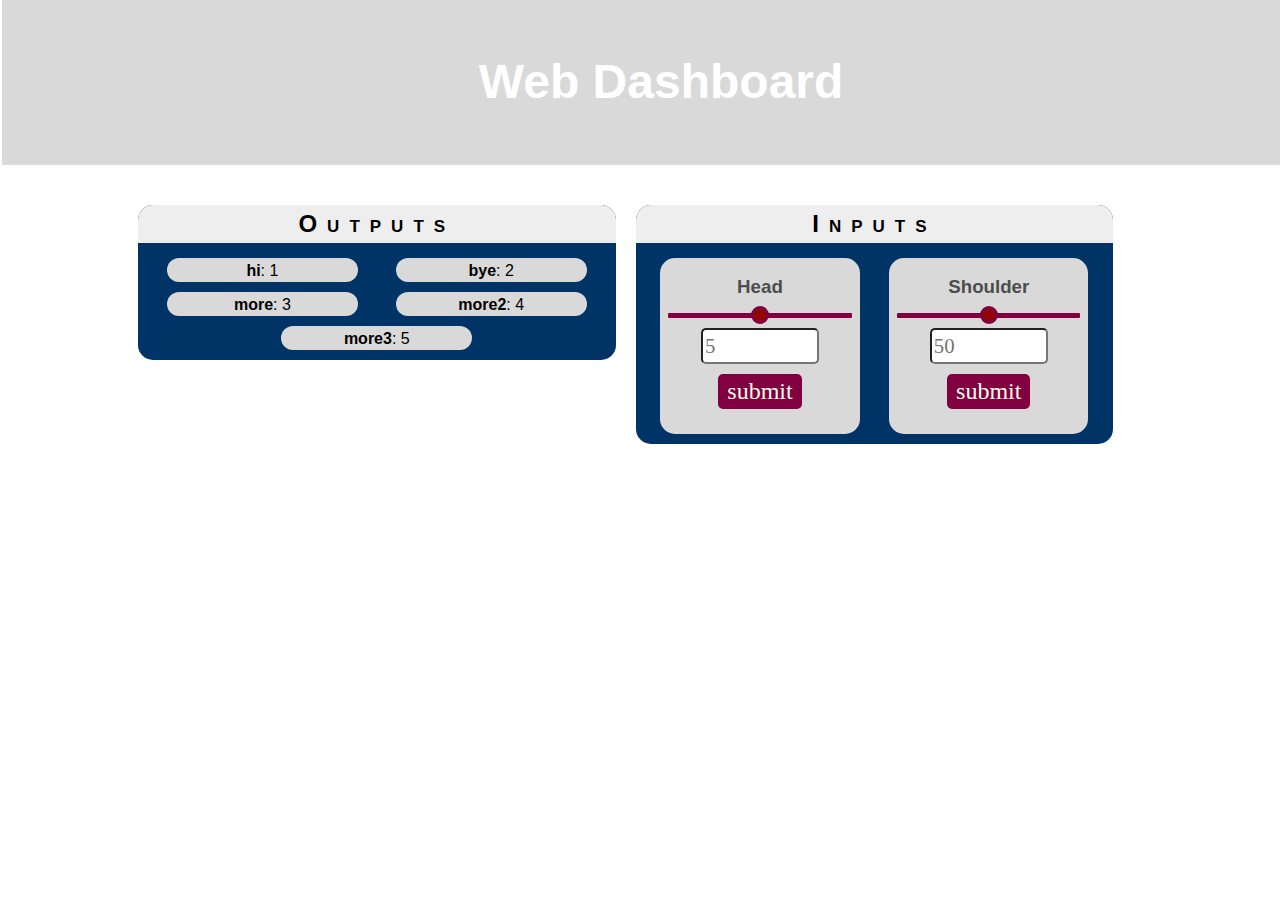
==== html/index.html @ b53a0d62 "it's not working" ====
<!DOCTYPE html>
<html>
<head>
<link rel="stylesheet" type="text/css" href="colorit.css">
<title>Mockup</title>
</script>
</head>
<body>
    <todo></todo>
<header>
	<h1>Web Dashboard</h1>
</header>

	<inputs></inputs>

<!--<div class="andSome" id="showingwrap">
	<div class="display"></div>
	<div class="canvas"></div>
	<div class="display"></div>
	<div class="canvas"></div>
</div>-->

    <outputs></outputs>

    <!-- riot tags -->
    <script src="tags/input.tag" type="riot/tag"></script>
    <script src="tags/output.tag" type="riot/tag"></script>


    <!-- scripts we need -->
    <script src="js/chibi.js"></script>
    <script src="js/riot-compiler.min.js"></script>
    <script src="js/manager.js"></script>

</body>
</html>
---- html/colorit.css ----
header {
	background-color: #d9d9d9;
	margin-bottom: 30px;
	padding: 1.5em;
	width:111%;
	margin-top:-10px;
	margin-left:-11%;
}
body {
	text-align:center;
	padding:0px;
	margin-left:10%;
}

h1 {
	font-family: Helvetica, Verdana;
	font-size: 3em;
	text-align: center;
	color: white;
}
h2{
	background-color:#eee;
	width:110%;
	margin:-10px -10px 5px -10px;
	padding:5px;
	color:black;
	font-size-adjust:-20;
	letter-spacing: 10px;
	font-family:Helvetica, Verdana;
	font-variant: small-caps;
	
}

.flex-container {
	display: -webkit-flex;
	display: flex;
	width: 40%;
	max-height: 700px;
	background-color: #003366;
	border-radius: 15px;
	flex-direction: row;
	flex-wrap: wrap;
	float: left;
	margin:10px;
	overflow-y:auto;
	overflow-x:hidden;
	text-align:center;
	padding:10px;
}

.flex-item{
	background-color: #d9d9d9;
	width: 40%;
	min-width:110px;
	padding: 8px;
	margin: 0 auto;
	margin-top: 10px;
	margin-bottom:0px;
	border-radius: 15px;
	font-family: Helvetica, Verdana;
	text-align: center;
	display: inline-block;
}

#inputitem {
	height:160px;
}
#outputitem {
	height:10px;
	padding:4px;
	padding-bottom:10px;
	
}
h3 {
	margin: 0;
	margin-top: -30px;
	margin-bottom: 5px;
	padding: 0;
	font-family: Helvetica, Verdana;
	color: #4d4d4d;
}

.wait {
	padding: 20px;
	margin: 0 auto;
}

input[type=text] {
	outline: none;
	border-radius: 5px;
	display: block;
	width: 60%;
	height: 30px;
	margin: 0 auto;
	font-size: 1.3em;
	font-family: Helevetica, Verdana;
}

.andSome {
	display: -webkit-flex;
	display: flex;
	float: right;
	margin: auto;
	height: 1000px;
	width: 55%;
	background-color: #003366;
	border-radius: 15px;
	flex-direction: row;
	flex-wrap: wrap;
	margin-bottom:50px;
}

.canvas {
	background-color: white;
	width: 51%;
	height: 350px;
	border: 5px solid #800040;
	border-radius: 15px;
	margin: auto;
	-webkit-transition-duration: 0.4s;
	transition-duration: 0.4s;
}

.canvas:hover {
	border: 5px solid white;
}

.submitVal {
	margin: 10px;
	border: 3px solid #800040;
	border-radius: 5px;
	background-color: #800040;
	font-family: Helevetica, Verdana;
	color: #ffffe6;
	font-size: 1.5em;
	height: 35px;
	-webkit-transition-duration: 0.4s;
	transition-duration: 0.4s;
}

.submitVal:hover {
	background-color: white;
	color: #800040;
}

input[type=range] {
	-webkit-appearance: none;
	margin: 10px 0;
	width: 100%;
}

input[type=range]:focus {
	outline: none;
}

input[type=range]::-webkit-slider-runnable-track {
	width: 70%;
	height: 5px;
	cursor: pointer;
	animate: 0.2s;
	background: #800040;
	border-radius: 1px;
	border: 0px solid #800040;
}

input[type=range]::-webkit-slider-thumb {
	border: 3px solid #800040;
	height: 18px;
	width: 18px;
	border-radius: 25px;
	background: #900600;
	cursor: pointer;
	-webkit-appearance: none;
	margin-top: -7px;
	-webkit-transition-duration: 0.4s;
	transition-duration: 0.4s;
}

input[type=range]:focus::-webkit-slider-runnable-track {
	background: #800040;
}

input[type=range]:hover::-webkit-slider-thumb {
	background: white;
}

input[type=range]:active::-webkit-slider-thumb {
	background: white;
}
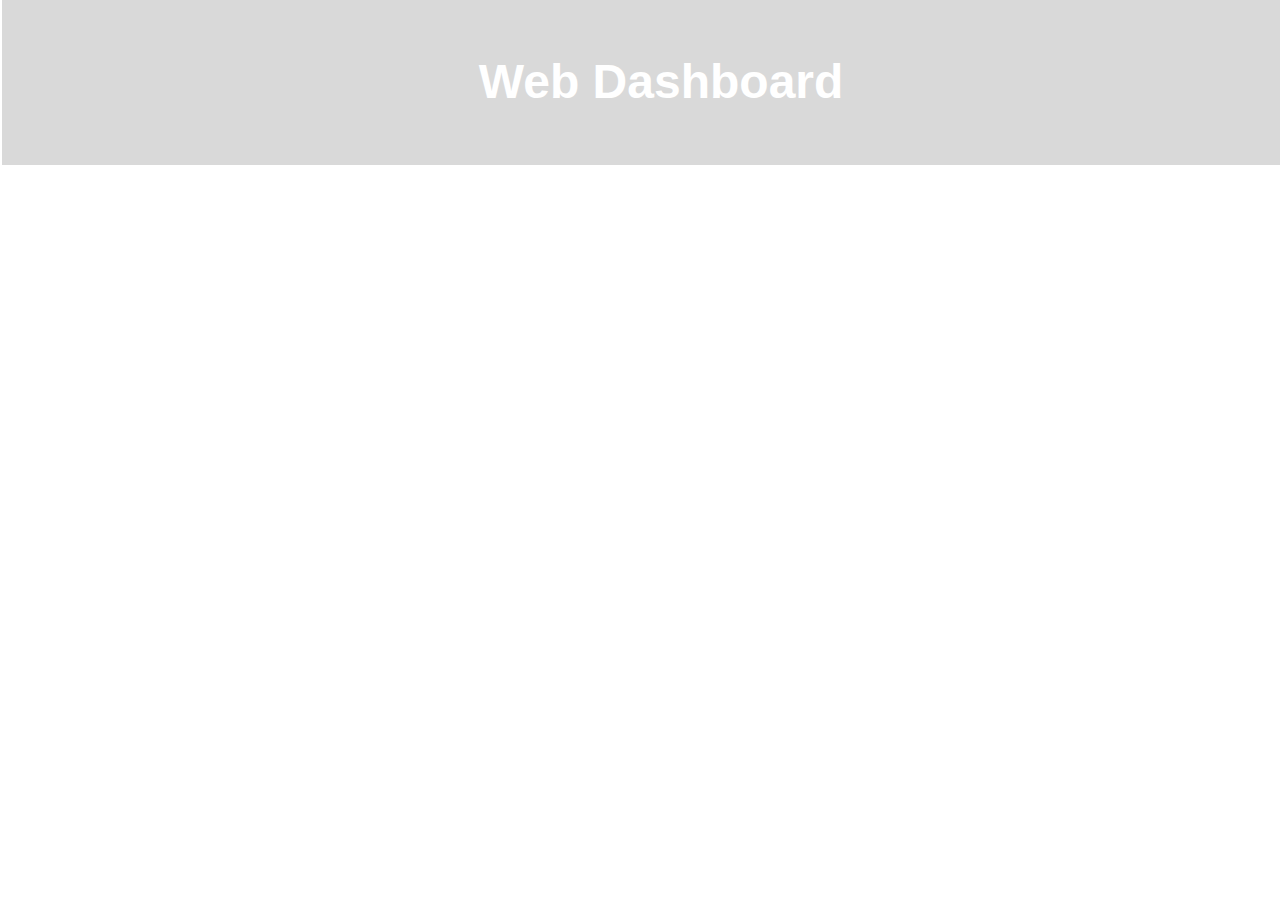
==== commit bf3206fd: "Loading screen created." ====
--- a/html/index.html
+++ b/html/index.html
@@ -1,19 +1,185 @@
 <!DOCTYPE html>
 <html>
+
 <head>
-<link rel="stylesheet" type="text/css" href="colorit.css">
-<title>Mockup</title>
-</script>
+    <link rel="stylesheet" type="text/css" href="colorit.css">
+    <title>Mockup</title>
+    </script>
+    <style>
+        #loader-wrapper {
+            position: fixed;
+            top: 0;
+            left: 0;
+            width: 100%;
+            height: 100%;
+            z-index: 1000;
+        }
+        
+        #loader {
+            display: block;
+            position: relative;
+            left: 50%;
+            top: 50%;
+            width: 150px;
+            height: 150px;
+            margin: -75px 0 0 -75px;
+            border-radius: 50%;
+            border: 3px solid transparent;
+            border-top-color: #3498db;
+            -webkit-animation: spin 2s linear infinite;
+            /* Chrome, Opera 15+, Safari 5+ */
+            animation: spin 2s linear infinite;
+            /* Chrome, Firefox 16+, IE 10+, Opera */
+            z-index: 1200;
+        }
+        
+        #loader:before {
+            content: "";
+            position: absolute;
+            top: 5px;
+            left: 5px;
+            right: 5px;
+            bottom: 5px;
+            border-radius: 50%;
+            border: 3px solid transparent;
+            border-top-color: #e74c3c;
+            -webkit-animation: spin 3s linear infinite;
+            /* Chrome, Opera 15+, Safari 5+ */
+            animation: spin 3s linear infinite;
+            /* Chrome, Firefox 16+, IE 10+, Opera */
+        }
+        
+        #loader:after {
+            content: "";
+            position: absolute;
+            top: 15px;
+            left: 15px;
+            right: 15px;
+            bottom: 15px;
+            border-radius: 50%;
+            border: 3px solid transparent;
+            border-top-color: #f9c922;
+            -webkit-animation: spin 1.5s linear infinite;
+            /* Chrome, Opera 15+, Safari 5+ */
+            animation: spin 1.5s linear infinite;
+            /* Chrome, Firefox 16+, IE 10+, Opera */
+        }
+        
+        @-webkit-keyframes spin {
+            0% {
+                -webkit-transform: rotate(0deg);
+                /* Chrome, Opera 15+, Safari 3.1+ */
+                -ms-transform: rotate(0deg);
+                /* IE 9 */
+                transform: rotate(0deg);
+                /* Firefox 16+, IE 10+, Opera */
+            }
+            100% {
+                -webkit-transform: rotate(360deg);
+                /* Chrome, Opera 15+, Safari 3.1+ */
+                -ms-transform: rotate(360deg);
+                /* IE 9 */
+                transform: rotate(360deg);
+                /* Firefox 16+, IE 10+, Opera */
+            }
+        }
+        
+        @keyframes spin {
+            0% {
+                -webkit-transform: rotate(0deg);
+                /* Chrome, Opera 15+, Safari 3.1+ */
+                -ms-transform: rotate(0deg);
+                /* IE 9 */
+                transform: rotate(0deg);
+                /* Firefox 16+, IE 10+, Opera */
+            }
+            100% {
+                -webkit-transform: rotate(360deg);
+                /* Chrome, Opera 15+, Safari 3.1+ */
+                -ms-transform: rotate(360deg);
+                /* IE 9 */
+                transform: rotate(360deg);
+                /* Firefox 16+, IE 10+, Opera */
+            }
+        }
+        
+        #loader-wrapper .loader-section {
+            position: fixed;
+            top: 0;
+            width: 51%;
+            height: 100%;
+            background: #222;
+            z-index: 800;
+        }
+        
+        #loader-wrapper .loader-section.section-left {
+            left: 0;
+        }
+        
+        #loader-wrapper .loader-section.section-right {
+            right: 0;
+        }
+        
+        #header h1 {
+            z-index: 9999;
+        }
+        /* Loaded */
+        
+        .loaded #loader-wrapper .loader-section.section-left {
+            -webkit-transform: translateX(-100%);
+            /* Chrome, Opera 15+, Safari 3.1+ */
+            -ms-transform: translateX(-100%);
+            /* IE 9 */
+            transform: translateX(-100%);
+            /* Firefox 16+, IE 10+, Opera */
+        }
+        
+        .loaded #loader-wrapper .loader-section.section-right {
+            -webkit-transform: translateX(100%);
+            /* Chrome, Opera 15+, Safari 3.1+ */
+            -ms-transform: translateX(100%);
+            /* IE 9 */
+            transform: translateX(100%);
+            /* Firefox 16+, IE 10+, Opera */
+        }
+        
+        .loaded #loader {
+            opacity: 0;
+            -webkit-transition: all 0.3s ease-out;
+            transition: all 0.3s ease-out;
+        }
+        
+        .loaded #loader-wrapper .loader-section.section-right,
+        .loaded #loader-wrapper .loader-section.section-left {
+            -webkit-transition: all 0.3s 0.3s ease-out;
+            transition: all 0.3s 0.3s ease-out;
+        }
+        
+        .loaded #loader-wrapper {
+            -webkit-transform: translateY(-100%);
+            -ms-transform: translateY(-100%);
+            transform: translateY(-100%);
+            -webkit-transition: all 0.3s 0.6s ease-out;
+            transition: all 0.3s 0.6s ease-out;
+        }
+    </style>
 </head>
+
 <body>
     <todo></todo>
-<header>
-	<h1>Web Dashboard</h1>
-</header>
-
-	<inputs></inputs>
-
-<!--<div class="andSome" id="showingwrap">
+
+    <header id="header">
+        <h1>Web Dashboard</h1>
+    </header>
+    <div id="loader-wrapper">
+        <div id="loader"></div>
+        <div class="loader-section section-left"></div>
+        <div class="loader-section section-right"></div>
+    </div>
+
+    <inputs></inputs>
+
+    <!--<div class="andSome" id="showingwrap">
 	<div class="display"></div>
 	<div class="canvas"></div>
 	<div class="display"></div>
@@ -29,8 +195,14 @@
 
     <!-- scripts we need -->
     <script src="js/chibi.js"></script>
-    <script src="js/riot-compiler.min.js"></script>
+    <script src="js/riot-compiler. min.js"></script>
     <script src="js/manager.js"></script>
+    <script>
+        window.onload = function() {
+            document.body.className += "loaded";
+        }
+    </script>
 
 </body>
-</html>+
+</html>
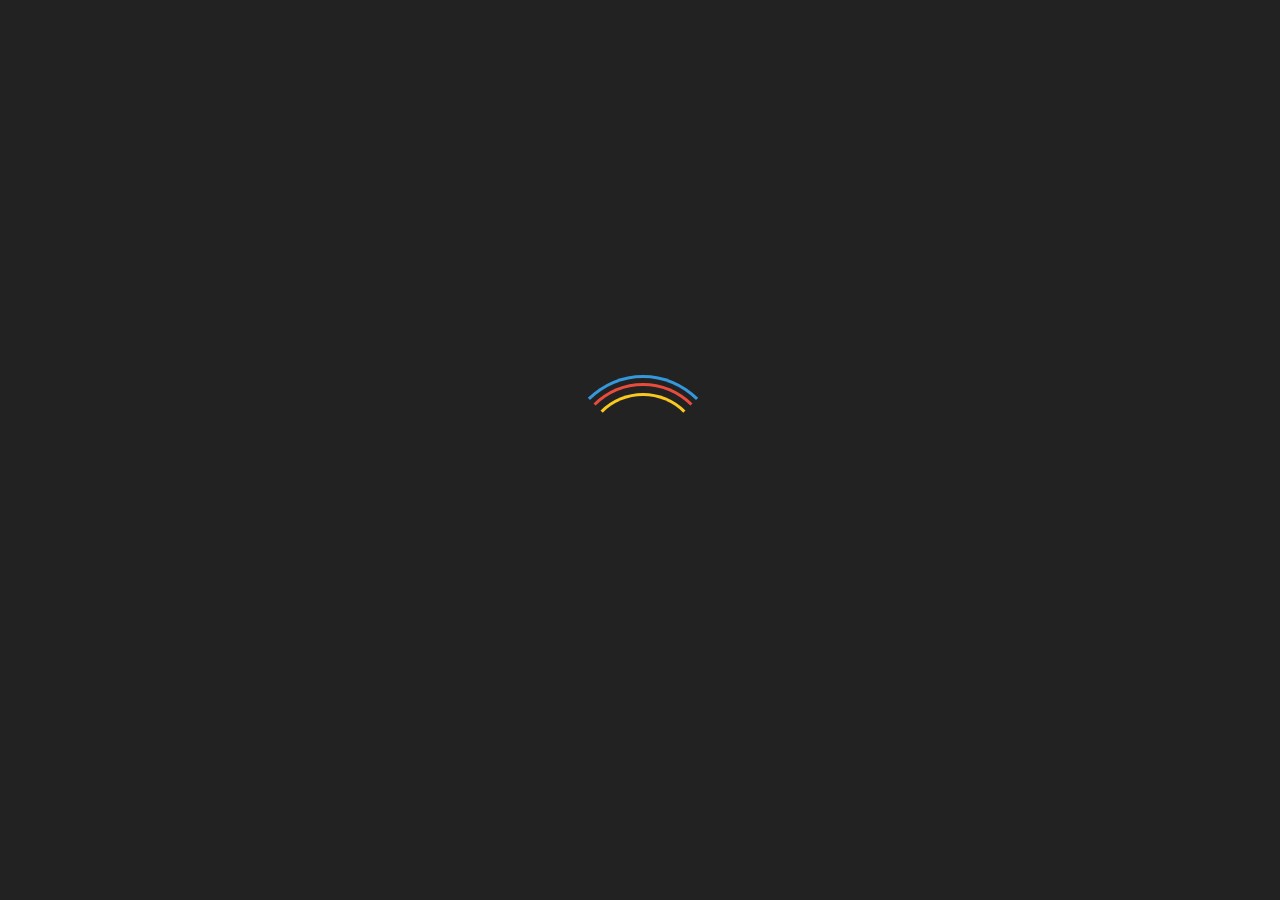
==== commit f5cb7686: "WedDashboard sends, css relocation" ====
--- a/html/index.html
+++ b/html/index.html
@@ -6,162 +6,7 @@
     <title>Mockup</title>
     </script>
     <style>
-        #loader-wrapper {
-            position: fixed;
-            top: 0;
-            left: 0;
-            width: 100%;
-            height: 100%;
-            z-index: 1000;
-        }
-        
-        #loader {
-            display: block;
-            position: relative;
-            left: 50%;
-            top: 50%;
-            width: 150px;
-            height: 150px;
-            margin: -75px 0 0 -75px;
-            border-radius: 50%;
-            border: 3px solid transparent;
-            border-top-color: #3498db;
-            -webkit-animation: spin 2s linear infinite;
-            /* Chrome, Opera 15+, Safari 5+ */
-            animation: spin 2s linear infinite;
-            /* Chrome, Firefox 16+, IE 10+, Opera */
-            z-index: 1200;
-        }
-        
-        #loader:before {
-            content: "";
-            position: absolute;
-            top: 5px;
-            left: 5px;
-            right: 5px;
-            bottom: 5px;
-            border-radius: 50%;
-            border: 3px solid transparent;
-            border-top-color: #e74c3c;
-            -webkit-animation: spin 3s linear infinite;
-            /* Chrome, Opera 15+, Safari 5+ */
-            animation: spin 3s linear infinite;
-            /* Chrome, Firefox 16+, IE 10+, Opera */
-        }
-        
-        #loader:after {
-            content: "";
-            position: absolute;
-            top: 15px;
-            left: 15px;
-            right: 15px;
-            bottom: 15px;
-            border-radius: 50%;
-            border: 3px solid transparent;
-            border-top-color: #f9c922;
-            -webkit-animation: spin 1.5s linear infinite;
-            /* Chrome, Opera 15+, Safari 5+ */
-            animation: spin 1.5s linear infinite;
-            /* Chrome, Firefox 16+, IE 10+, Opera */
-        }
-        
-        @-webkit-keyframes spin {
-            0% {
-                -webkit-transform: rotate(0deg);
-                /* Chrome, Opera 15+, Safari 3.1+ */
-                -ms-transform: rotate(0deg);
-                /* IE 9 */
-                transform: rotate(0deg);
-                /* Firefox 16+, IE 10+, Opera */
-            }
-            100% {
-                -webkit-transform: rotate(360deg);
-                /* Chrome, Opera 15+, Safari 3.1+ */
-                -ms-transform: rotate(360deg);
-                /* IE 9 */
-                transform: rotate(360deg);
-                /* Firefox 16+, IE 10+, Opera */
-            }
-        }
-        
-        @keyframes spin {
-            0% {
-                -webkit-transform: rotate(0deg);
-                /* Chrome, Opera 15+, Safari 3.1+ */
-                -ms-transform: rotate(0deg);
-                /* IE 9 */
-                transform: rotate(0deg);
-                /* Firefox 16+, IE 10+, Opera */
-            }
-            100% {
-                -webkit-transform: rotate(360deg);
-                /* Chrome, Opera 15+, Safari 3.1+ */
-                -ms-transform: rotate(360deg);
-                /* IE 9 */
-                transform: rotate(360deg);
-                /* Firefox 16+, IE 10+, Opera */
-            }
-        }
-        
-        #loader-wrapper .loader-section {
-            position: fixed;
-            top: 0;
-            width: 51%;
-            height: 100%;
-            background: #222;
-            z-index: 800;
-        }
-        
-        #loader-wrapper .loader-section.section-left {
-            left: 0;
-        }
-        
-        #loader-wrapper .loader-section.section-right {
-            right: 0;
-        }
-        
-        #header h1 {
-            z-index: 9999;
-        }
-        /* Loaded */
-        
-        .loaded #loader-wrapper .loader-section.section-left {
-            -webkit-transform: translateX(-100%);
-            /* Chrome, Opera 15+, Safari 3.1+ */
-            -ms-transform: translateX(-100%);
-            /* IE 9 */
-            transform: translateX(-100%);
-            /* Firefox 16+, IE 10+, Opera */
-        }
-        
-        .loaded #loader-wrapper .loader-section.section-right {
-            -webkit-transform: translateX(100%);
-            /* Chrome, Opera 15+, Safari 3.1+ */
-            -ms-transform: translateX(100%);
-            /* IE 9 */
-            transform: translateX(100%);
-            /* Firefox 16+, IE 10+, Opera */
-        }
-        
-        .loaded #loader {
-            opacity: 0;
-            -webkit-transition: all 0.3s ease-out;
-            transition: all 0.3s ease-out;
-        }
-        
-        .loaded #loader-wrapper .loader-section.section-right,
-        .loaded #loader-wrapper .loader-section.section-left {
-            -webkit-transition: all 0.3s 0.3s ease-out;
-            transition: all 0.3s 0.3s ease-out;
-        }
-        
-        .loaded #loader-wrapper {
-            -webkit-transform: translateY(-100%);
-            -ms-transform: translateY(-100%);
-            transform: translateY(-100%);
-            -webkit-transition: all 0.3s 0.6s ease-out;
-            transition: all 0.3s 0.6s ease-out;
-        }
+
     </style>
 </head>
 
@@ -195,12 +40,10 @@
 
     <!-- scripts we need -->
     <script src="js/chibi.js"></script>
-    <script src="js/riot-compiler. min.js"></script>
+    <script src="js/riot-compiler.min.js"></script>
     <script src="js/manager.js"></script>
     <script>
-        window.onload = function() {
-            document.body.className += "loaded";
-        }
+
     </script>
 
 </body>
--- a/html/colorit.css
+++ b/html/colorit.css
@@ -186,4 +186,163 @@
 
 input[type=range]:active::-webkit-slider-thumb {
 	background: white;
-}+}
+
+/* LOADER CSS */
+ 
+        #loader-wrapper {
+            position: fixed;
+            top: 0;
+            left: 0;
+            width: 100%;
+            height: 100%;
+            z-index: 1000;
+        }
+        
+        #loader {
+            display: block;
+            position: relative;
+            left: 50%;
+            top: 50%;
+            width: 150px;
+            height: 150px;
+            margin: -75px 0 0 -75px;
+            border-radius: 50%;
+            border: 3px solid transparent;
+            border-top-color: #3498db;
+            -webkit-animation: spin 2s linear infinite;
+            /* Chrome, Opera 15+, Safari 5+ */
+            animation: spin 2s linear infinite;
+            /* Chrome, Firefox 16+, IE 10+, Opera */
+            z-index: 1200;
+        }
+        
+        #loader:before {
+            content: "";
+            position: absolute;
+            top: 5px;
+            left: 5px;
+            right: 5px;
+            bottom: 5px;
+            border-radius: 50%;
+            border: 3px solid transparent;
+            border-top-color: #e74c3c;
+            -webkit-animation: spin 3s linear infinite;
+            /* Chrome, Opera 15+, Safari 5+ */
+            animation: spin 3s linear infinite;
+            /* Chrome, Firefox 16+, IE 10+, Opera */
+        }
+        
+        #loader:after {
+            content: "";
+            position: absolute;
+            top: 15px;
+            left: 15px;
+            right: 15px;
+            bottom: 15px;
+            border-radius: 50%;
+            border: 3px solid transparent;
+            border-top-color: #f9c922;
+            -webkit-animation: spin 1.5s linear infinite;
+            /* Chrome, Opera 15+, Safari 5+ */
+            animation: spin 1.5s linear infinite;
+            /* Chrome, Firefox 16+, IE 10+, Opera */
+        }
+        
+        @-webkit-keyframes spin {
+            0% {
+                -webkit-transform: rotate(0deg);
+                /* Chrome, Opera 15+, Safari 3.1+ */
+                -ms-transform: rotate(0deg);
+                /* IE 9 */
+                transform: rotate(0deg);
+                /* Firefox 16+, IE 10+, Opera */
+            }
+            100% {
+                -webkit-transform: rotate(360deg);
+                /* Chrome, Opera 15+, Safari 3.1+ */
+                -ms-transform: rotate(360deg);
+                /* IE 9 */
+                transform: rotate(360deg);
+                /* Firefox 16+, IE 10+, Opera */
+            }
+        }
+        
+        @keyframes spin {
+            0% {
+                -webkit-transform: rotate(0deg);
+                /* Chrome, Opera 15+, Safari 3.1+ */
+                -ms-transform: rotate(0deg);
+                /* IE 9 */
+                transform: rotate(0deg);
+                /* Firefox 16+, IE 10+, Opera */
+            }
+            100% {
+                -webkit-transform: rotate(360deg);
+                /* Chrome, Opera 15+, Safari 3.1+ */
+                -ms-transform: rotate(360deg);
+                /* IE 9 */
+                transform: rotate(360deg);
+                /* Firefox 16+, IE 10+, Opera */
+            }
+        }
+        
+        #loader-wrapper .loader-section {
+            position: fixed;
+            top: 0;
+            width: 51%;
+            height: 100%;
+            background: #222;
+            z-index: 800;
+        }
+        
+        #loader-wrapper .loader-section.section-left {
+            left: 0;
+        }
+        
+        #loader-wrapper .loader-section.section-right {
+            right: 0;
+        }
+        
+        #header h1 {
+            z-index: 9999;
+        }
+        /* Loaded */
+        
+        .loaded #loader-wrapper .loader-section.section-left {
+            -webkit-transform: translateX(-100%);
+            /* Chrome, Opera 15+, Safari 3.1+ */
+            -ms-transform: translateX(-100%);
+            /* IE 9 */
+            transform: translateX(-100%);
+            /* Firefox 16+, IE 10+, Opera */
+        }
+        
+        .loaded #loader-wrapper .loader-section.section-right {
+            -webkit-transform: translateX(100%);
+            /* Chrome, Opera 15+, Safari 3.1+ */
+            -ms-transform: translateX(100%);
+            /* IE 9 */
+            transform: translateX(100%);
+            /* Firefox 16+, IE 10+, Opera */
+        }
+        
+        .loaded #loader {
+            opacity: 0;
+            -webkit-transition: all 0.3s ease-out;
+            transition: all 0.3s ease-out;
+        }
+        
+        .loaded #loader-wrapper .loader-section.section-right,
+        .loaded #loader-wrapper .loader-section.section-left {
+            -webkit-transition: all 0.3s 0.3s ease-out;
+            transition: all 0.3s 0.3s ease-out;
+        }
+        
+        .loaded #loader-wrapper {
+            -webkit-transform: translateY(-100%);
+            -ms-transform: translateY(-100%);
+            transform: translateY(-100%);
+            -webkit-transition: all 0.3s 0.6s ease-out;
+            transition: all 0.3s 0.6s ease-out;
+        }